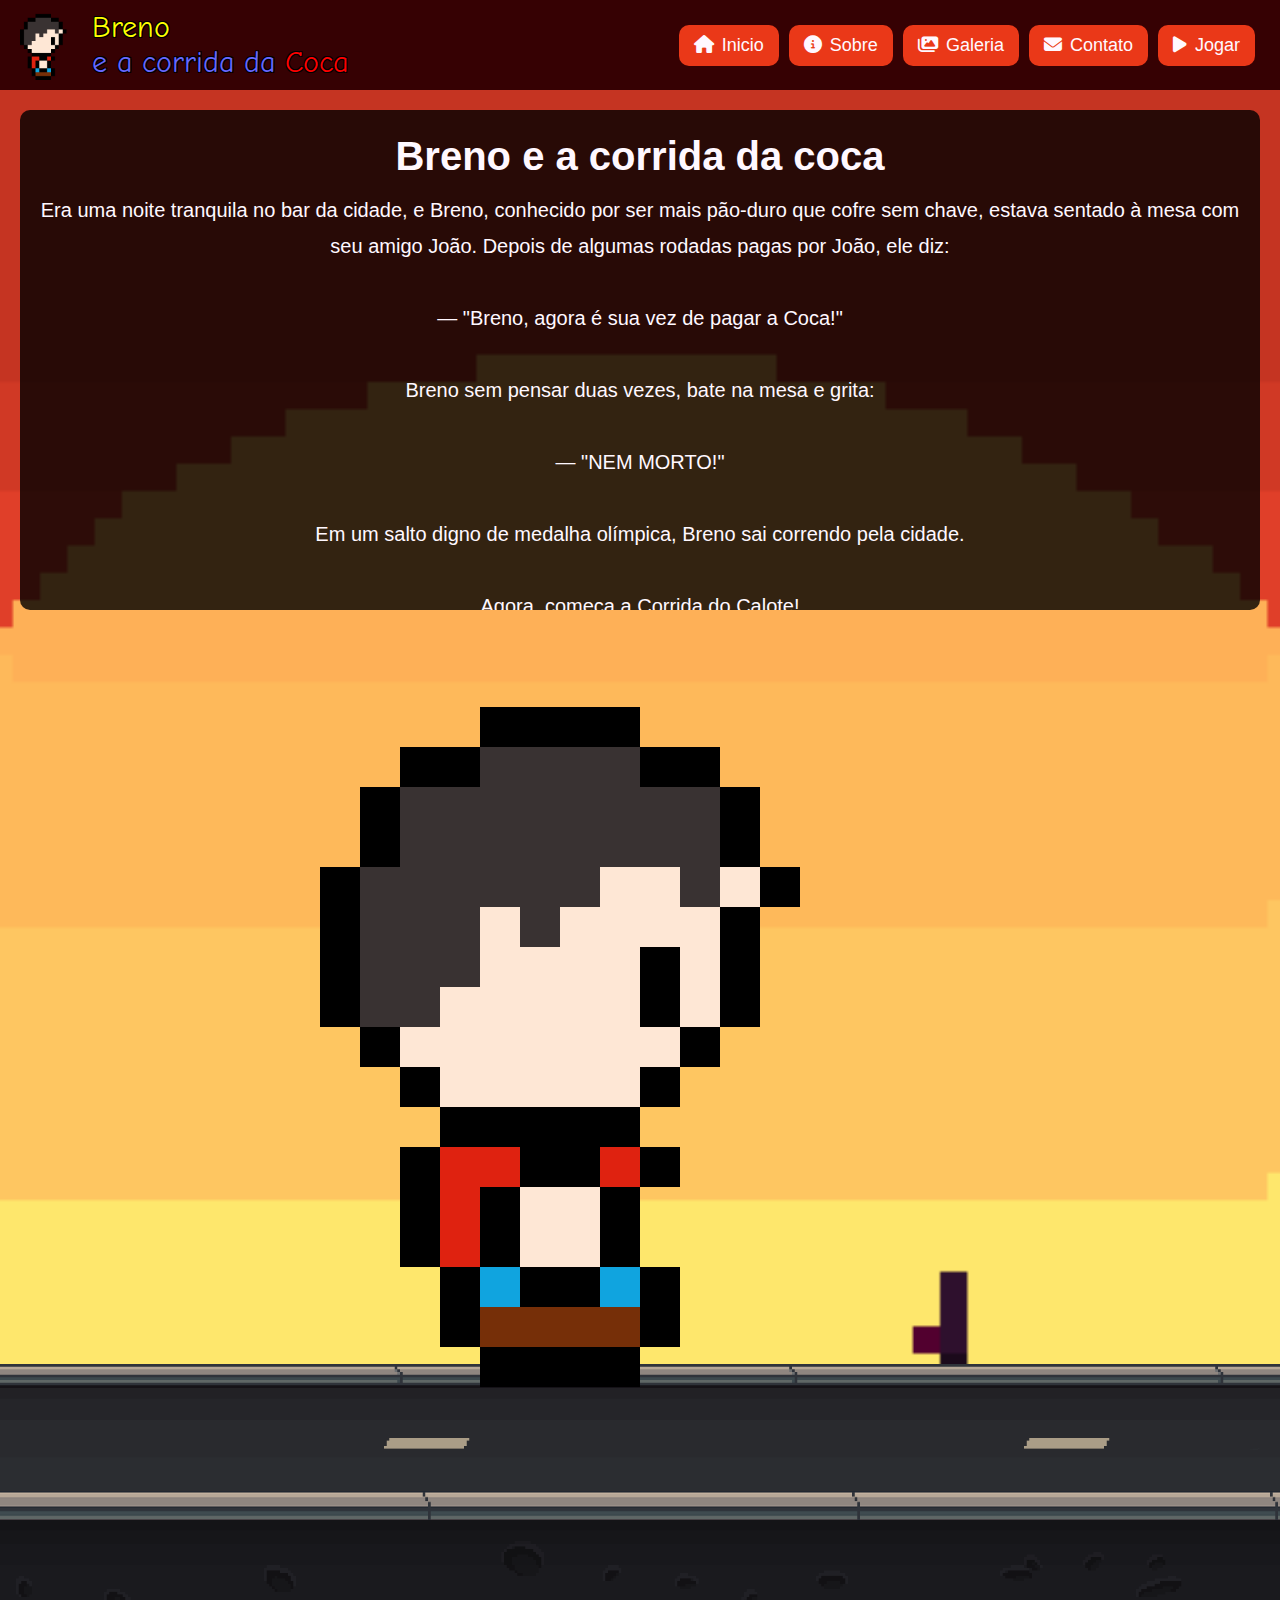
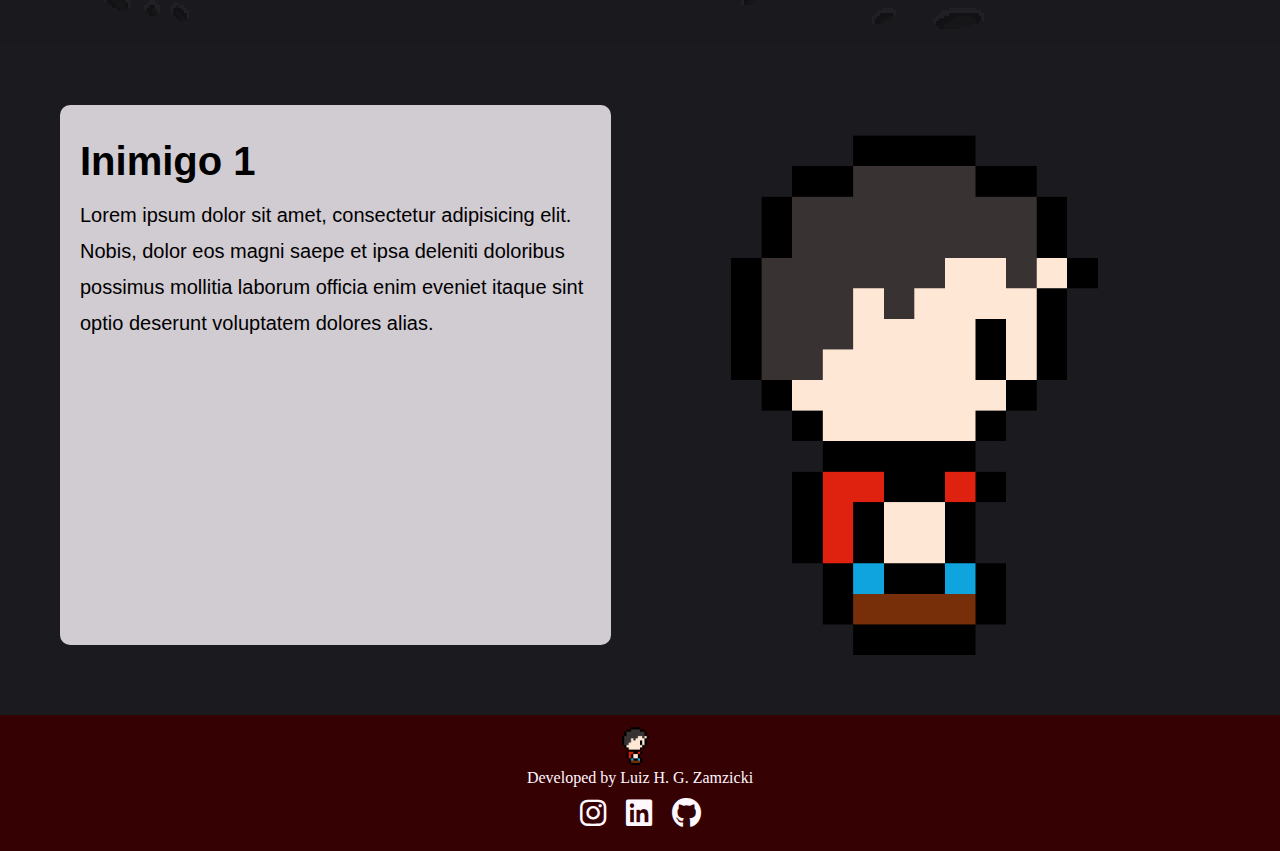
==== index.html @ 9394571b "index1" ====
<!DOCTYPE html>
<html lang="pt-br">
  <head>
    <meta charset="UTF-8" />
    <meta name="viewport" content="width=device-width, initial-scale=1.0" />
    <title>Breno's Run</title>
    <link rel="stylesheet" href="css/style.css" />
    <link rel="icon" href="img/personagem1.gif" />
    <link
      href="https://fonts.googleapis.com/css2?family=Comic+Neue:wght@700&display=swap"
      rel="stylesheet"
    />
    <link
      rel="stylesheet"
      href="https://cdnjs.cloudflare.com/ajax/libs/font-awesome/6.5.0/css/all.min.css"
    />
  </head>
  <body>
    <!-- Header -->
    <header class="header">
      <div class="container">
        <a href="index.html" alt="Inicio" class="header-logo">
          <img src="img/personagem1-aumentado.gif" alt="Logo" />
          <p>
            <span style="color: yellow">Breno<br /></span>
            <span>e a corrida da</span>
            <span style="color: red">Coca</span>
          </p>
        </a>

        <nav class="header-nav">
          <ul>
            <li>
              <a class="btn" href="index.html" title="Inicio">
                <i class="fa-solid fa-house"></i>Inicio
              </a>
            </li>
            <li>
              <a class="btn" href="paginas/sobre.html" title="Sobre">
                <i class="fa-solid fa-info-circle"></i>Sobre
              </a>
            </li>
            <li>
              <a class="btn" href="paginas/galeria.html" title="Galeria">
                <i class="fa-solid fa-images"></i>Galeria
              </a>
            </li>
            <li>
              <a class="btn" href="paginas/contato.html" title="Contato">
                <i class="fa-solid fa-envelope"></i>Contato
              </a>
            </li>
            <li>
              <a class="btn" href="paginas/jogo.html" title="Jogar">
                <i class="fa-solid fa-solid fa-play"></i>Jogar
              </a>
            </li>
          </ul>
        </nav>
        <a href="javascript:mostrarmenu()" title="Menu" class="header-menu">
          <i class="fa-solid fa-bars"></i>
        </a>
      </div>
    </header>

    <!-- Main -->

    <main class="main">
      <div class="historia-jogo">
        <div class="historia">
          <h1>Breno e a corrida da coca</h1>
          <p>
            Era uma noite tranquila no bar da cidade, e Breno, conhecido por ser
            mais pão-duro que cofre sem chave, estava sentado à mesa com seu
            amigo João. Depois de algumas rodadas pagas por João, ele diz:<br /><br />

            — "Breno, agora é sua vez de pagar a Coca!"<br /><br />

            Breno sem pensar duas vezes, bate na mesa e grita:<br /><br />

            — "NEM MORTO!"<br /><br />

            Em um salto digno de medalha olímpica, Breno sai correndo pela
            cidade.<br /><br />

            Agora, começa a Corrida do Calote!<br /><br />

            João parte na cola de Breno, e o desespero bate: ele precisa correr
            o máximo possível para escapar do terrível acerto de contas. No
            caminho, ele tem que desviar de velhos conhecidos como João Gabriel,
            Emanuel e Mauro, que tentam cercá-lo para cobrar as dívidas
            passadas.<br /><br />

            Mas nem tudo é sobre fugir… Às vezes, Breno vê algo que pode
            distraí-lo: uma barraca de pastel de dar água na boca. Se ele perder
            o foco, será tarde demais… João finalmente o alcança e a dívida será
            cobrada!<br /><br />

            Será que Breno conseguirá escapar ou finalmente terá que tirar o
            escorpião do bolso?
          </p>
        </div>

        <div class="personagem">
          <img src="img/personagem1-aumentado.gif" alt="personagem correndo" />
        </div>
      </div>

      <img class="chao" src="img/chao.png" alt="chao" />
      <div class="inimigos-campo">
        <div class="inimigo-historia">
          <h1>Inimigo 1</h1>
          <p>
            Lorem ipsum dolor sit amet, consectetur adipisicing elit. Nobis,
            dolor eos magni saepe et ipsa deleniti doloribus possimus mollitia
            laborum officia enim eveniet itaque sint optio deserunt voluptatem
            dolores alias.
          </p>
        </div>

        <img
          src="img/personagem1-aumentado.gif"
          alt="inimigo1"
          class="inimigo-img"
        />
      </div>
    </main>

    <!-- Footer -->

    <footer>
      <img src="img/personagem1-aumentado.gif" alt="Logo" />
      <p>Developed by Luiz H. G. Zamzicki</p>
      <ul>
        <li>
          <a
            href="https://www.instagram.com/luiz_zamzicki"
            class="btn-footer"
            title="Instagram"
            ><i class="fa-brands fa-instagram"></i
          ></a>
        </li>
        <li>
          <a
            href="https://www.linkedin.com/in/luizzamzicki"
            class="btn-footer"
            title="Linkedin"
            ><i class="fa-brands fa-linkedin"></i
          ></a>
        </li>
        <li>
          <a
            href="https://github.com/LuizZamzicki"
            class="btn-footer"
            title="GitHub"
            ><i class="fa-brands fa-github"></i
          ></a>
        </li>
      </ul>
    </footer>
    <script src="js/jquery-1.11.3.min.js"></script>
    <script src="js/aos.js"></script>
    <script>
      function mostrarmenu() {
        $(".header-nav").toggle();
      }
    </script>
  </body>
</html>
---- css/style.css ----
* {
  padding: 0;
  margin: 0;
}

html,
body {
  overflow-x: hidden;
}

.header {
  background-color: #360103;

  .container {
    display: flex;
    justify-content: space-between;
    align-items: center;
    flex-wrap: wrap;
    width: 100%;
    padding: 10px 20px;
  }

  .header-logo {
    display: flex;
    align-items: center;
    text-decoration: none;

    img {
      height: 70px;
      margin-right: 10px;
    }

    p {
      font-size: 30px;
      font-family: "Comic Neue", sans-serif;
      color: rgb(103, 103, 255);
      text-shadow: 1px 1px 0 black, -1px 1px 0 black, -1px -1px 0 black,
        1px -1px 0 black;
      margin: 0;
    }
  }

  .header-menu {
    display: none;
    background-color: #ea3818;
    padding: 10px;
    border-radius: 10px;
    color: #fff8ff;
    cursor: pointer;
  }

  .header-nav {
    display: flex;
    margin-right: 40px;
    ul {
      display: flex;
      list-style: none;
      margin: 0;
      padding: 0;

      li {
        margin: 0 5px;

        .btn {
          font-family: Arial, Helvetica, sans-serif;
          background-color: #ea3818;
          padding: 10px 15px;
          border-radius: 10px;
          font-size: 18px;
          text-decoration: none;
          color: #fff8ff;
          display: flex;
          align-items: center;

          i {
            margin-right: 8px;
          }
        }
      }
    }
  }
}

.btn {
  transition: all 0.2s ease;
}

.btn:hover {
  transform: translateY(-3px);
  box-shadow: 0 0 8px #ff4d00;
}

.btn:active {
  transform: scale(0.95);
}

body {
  margin: 0;
  padding: 0;
  box-sizing: border-box;
  background-image: url("../img/cidade_fundo.png");
  background-size: cover;
  background-position: center;
  background-repeat: no-repeat;
}

.historia-jogo {
  display: flex;
  align-items: flex-end;
  justify-content: space-between;
  padding: 20px;
  gap: 20px;
}

.historia {
  width: 60%;
  max-height: 500px;
  overflow-y: auto;
  font-family: Arial, Helvetica, sans-serif;
  background-color: rgba(0, 0, 0, 0.8);
  color: #fff8ff;
  padding: 20px;
  border-radius: 10px;
  position: relative;
  font-size: 20px;
  overflow-y: scroll;
  scrollbar-width: none;
  line-height: 1.8;
}

.personagem {
  position: absolute;
  top: 100px;
  right: 0px;
  flex: 1;
  display: flex;

  align-items: flex-end;
}

.personagem img {
  max-height: 70%;
  height: 600px;
  image-rendering: pixelated;
  object-fit: contain;
}

.chao {
  width: 100%;
  height: auto;
  display: block;
  margin-top: -10px;
  box-sizing: border-box;
}

/* Para telas menores que 1450px */
@media (max-width: 1450px) {
  .historia-jogo {
    position: relative;
    flex-direction: column;
  }

  .historia {
    order: 1;
    width: 100%;
    text-align: center;
    padding: 10px 20px;
    margin-bottom: 60%;
    box-sizing: border-box;
  }

  .personagem {
    position: absolute;
    bottom: -1%; /* Ajuste esse valor pra subir ou descer */
    left: 50%;
    transform: translateX(-50%);
    display: flex;
    justify-content: center;
  }

  .personagem img {
    width: auto;
    max-width: 100%;
    height: auto;
  }
}

.main {
  .inimigos-campo {
    background-color: #1b1a1f;
    display: flex;

    .inimigo-historia {
      margin: 60px;
      padding: 20px;
      background-color: rgba(255, 248, 255, 0.8);
      width: 50%;
      max-height: 500px;
      font-family: Arial, Helvetica, sans-serif;
      position: relative;
      border-radius: 10px;
      font-size: 20px;
      overflow-y: scroll;
      scrollbar-width: none;
      line-height: 1.8;
    }

    .inimigo-img {
      width: 550px;
      height: 550px;
      margin: 60px;
    }
  }
}

@media (max-width: 960px) {
  .header {
    .header-menu {
      display: block;
      position: absolute;
      top: 20px;
      right: 20px;
      z-index: 10;
    }

    .header-logo {
      width: 100%;
      justify-content: center;
      margin-bottom: 10px;

      p {
        text-align: left;
        font-size: 26px;
      }
    }

    .header-nav {
      width: 100%;
      display: none;
      flex-direction: column;
      align-items: center;

      ul {
        flex-direction: column;

        li {
          margin: 10px 0;
        }
      }
    }

    .header-nav.ativo {
      display: flex;
    }
  }
}

@media (max-width: 450px) {
  .header {
    .container {
      .header-logo {
        width: 100%;
        align-items: start;
        justify-content: start;

        img {
          height: 60px;
          margin: 0;
        }
      }
    }
  }
}

footer {
  display: block;
  background-color: #360103;
  color: #fff8ff;
  text-align: center;
  padding: 10px;

  img {
    height: 40px;
  }

  ul {
    list-style: none;
    display: flex;
    justify-content: center;
    align-items: center;
    padding: 0;
    margin: 10px 0;

    li {
      font-family: Arial, Helvetica, sans-serif;
      margin: 0 10px;
      font-size: 30px;

      .btn-footer {
        color: #fff8ff;
        animation: none;
        transition: transform 0.2s ease;
        & :hover {
          transform: translateY(-6px);
        }
      }
    }
  }
}
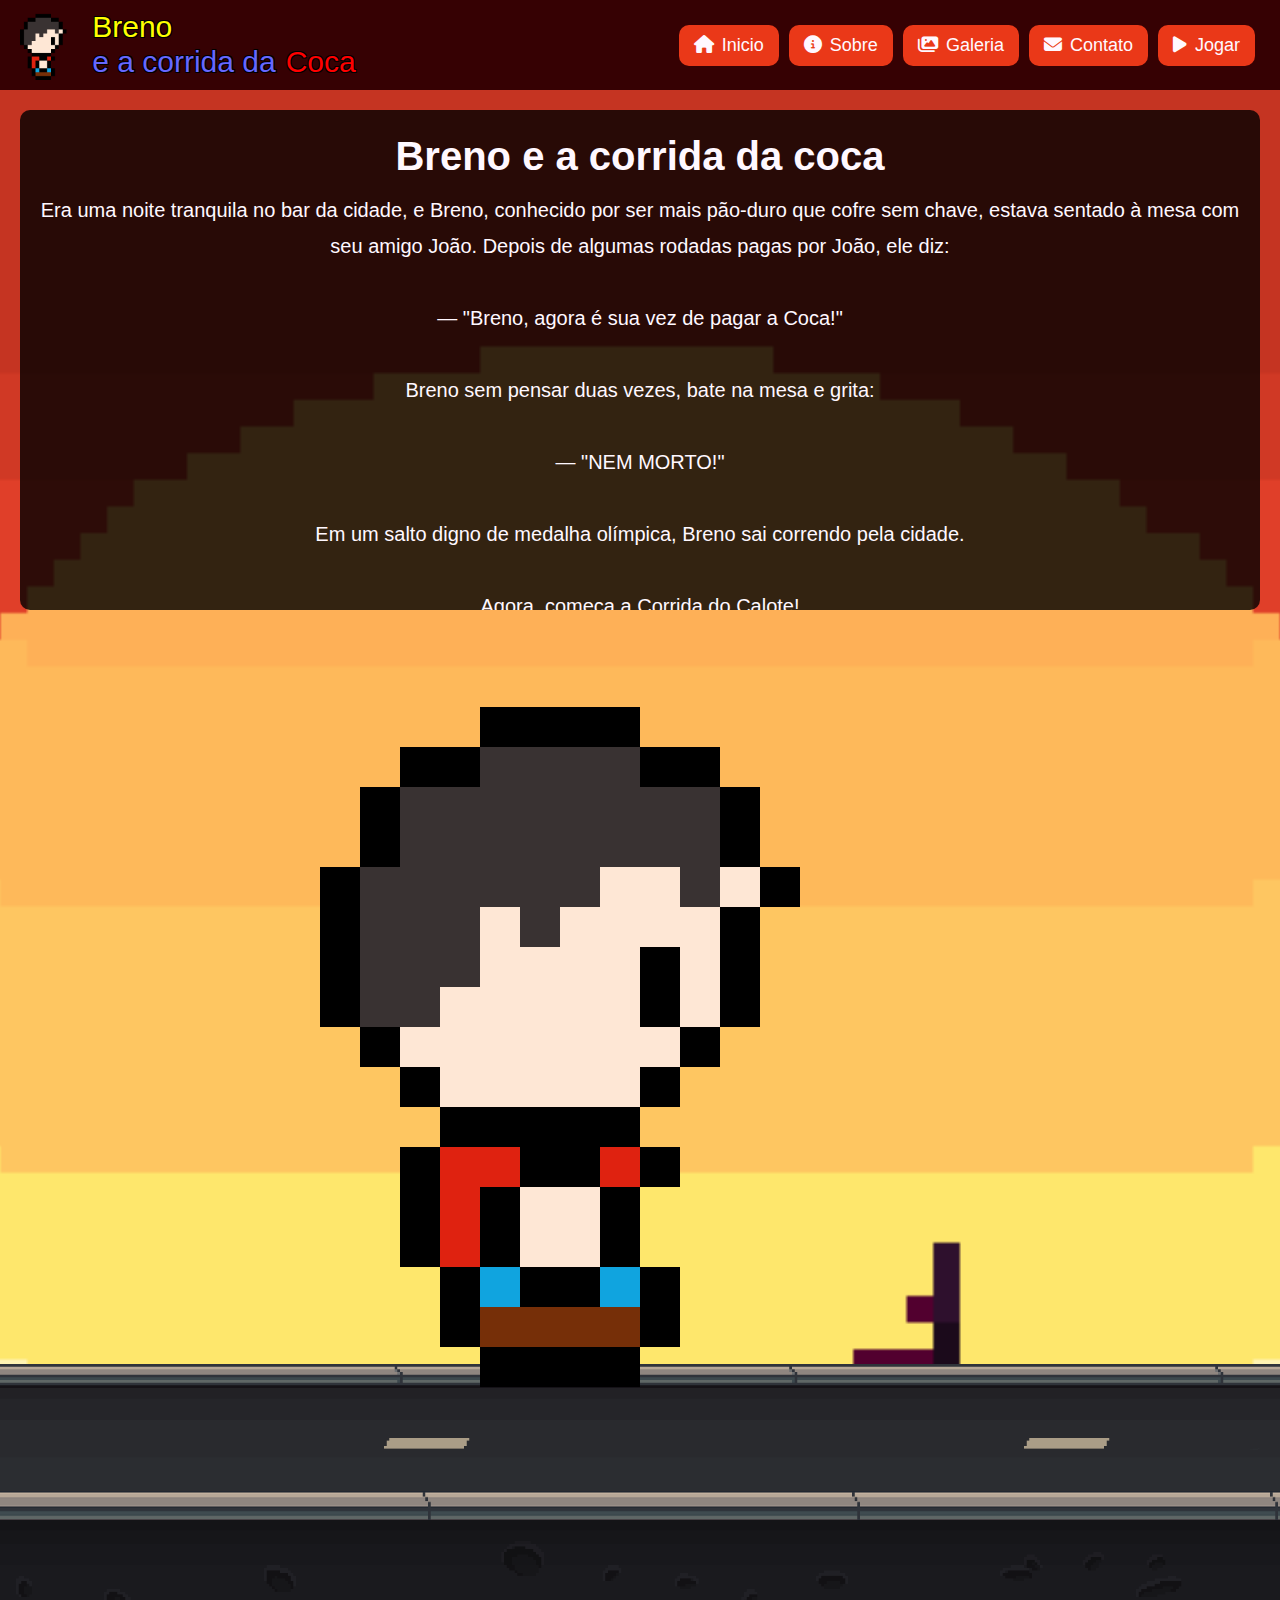
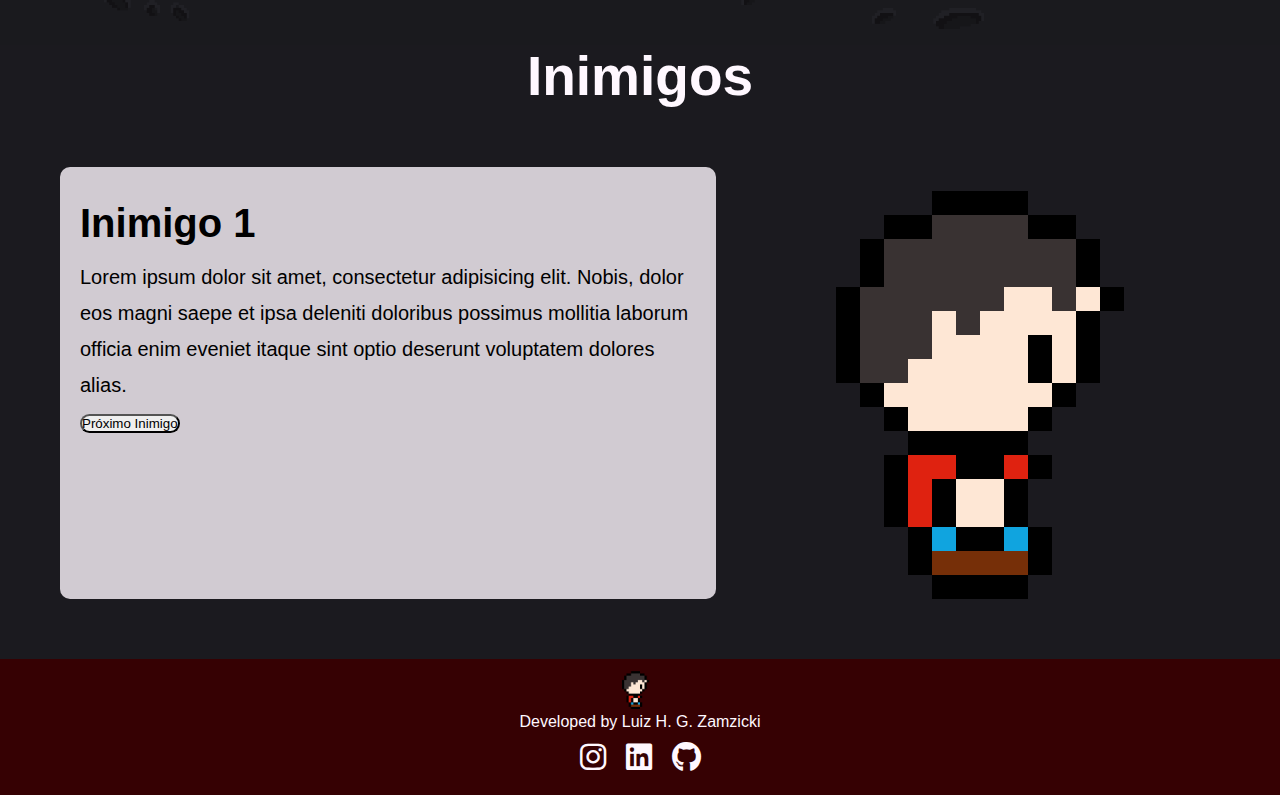
==== commit 6bb9d447: "inimigos" ====
--- a/index.html
+++ b/index.html
@@ -107,22 +107,22 @@
       </div>
 
       <img class="chao" src="img/chao.png" alt="chao" />
-      <div class="inimigos-campo">
-        <div class="inimigo-historia">
-          <h1>Inimigo 1</h1>
-          <p>
-            Lorem ipsum dolor sit amet, consectetur adipisicing elit. Nobis,
-            dolor eos magni saepe et ipsa deleniti doloribus possimus mollitia
-            laborum officia enim eveniet itaque sint optio deserunt voluptatem
-            dolores alias.
-          </p>
+      <div class="inimigos">
+        <h1 class="titulo-inimigos">Inimigos</h1>
+        <div class="inimigos-campo">
+          <div class="inimigo-historia">
+            <h1 id="nome">Inimigo 1</h1>
+            <p id="descricao">
+              Lorem ipsum dolor sit amet, consectetur adipisicing elit. Nobis,
+              dolor eos magni saepe et ipsa deleniti doloribus possimus mollitia
+              laborum officia enim eveniet itaque sint optio deserunt voluptatem
+              dolores alias.
+            </p>
+            <button onclick="proximoInimigo()">Próximo Inimigo</button>
+          </div>
+
+          <img src="img/personagem1-aumentado.gif" alt="inimigo1" id="sprite" />
         </div>
-
-        <img
-          src="img/personagem1-aumentado.gif"
-          alt="inimigo1"
-          class="inimigo-img"
-        />
       </div>
     </main>
 
@@ -165,5 +165,36 @@
         $(".header-nav").toggle();
       }
     </script>
+    <script>
+      const inimigos = [
+        {
+          nome: "João",
+          descricao:
+            "João é um amigo de Breno de longa data, todas as vezes que eles saem juntos, " +
+            "é João quem banca o rolê. Até que um dia João se cansa disso e decide cobrar Breno",
+          sprite: "img/personagem1.gif",
+        },
+        {
+          nome: "Inimigo 2",
+          descricao: "Este é o segundo inimigo. Ele é forte e resistente.",
+          sprite: "img/personagem1.gif",
+        },
+        {
+          nome: "Inimigo 3",
+          descricao: "Este é o terceiro inimigo. Ele ataca de longe.",
+          sprite: "img/personagem1.gif",
+        },
+      ];
+
+      let indice = 0;
+
+      function proximoInimigo() {
+        indice = (indice + 1) % inimigos.length;
+        document.getElementById("nome").textContent = inimigos[indice].nome;
+        document.getElementById("descricao").textContent =
+          inimigos[indice].descricao;
+        document.getElementById("sprite").src = inimigos[indice].sprite;
+      }
+    </script>
   </body>
 </html>
--- a/css/style.css
+++ b/css/style.css
@@ -1,6 +1,7 @@
 * {
   padding: 0;
   margin: 0;
+  font-family: Arial, Helvetica, sans-serif;
 }
 
 html,
@@ -10,6 +11,8 @@
 
 .header {
   background-color: #360103;
+
+  width: 100%;
 
   .container {
     display: flex;
@@ -186,15 +189,24 @@
 }
 
 .main {
+  .titulo-inimigos {
+    margin-top: -1px;
+    background-color: #1b1a1f;
+    color: #fff8ff;
+    font-size: 55px;
+    text-align: center;
+  }
+
   .inimigos-campo {
+    margin-top: -1px;
     background-color: #1b1a1f;
     display: flex;
 
     .inimigo-historia {
+      width: 70%;
       margin: 60px;
       padding: 20px;
       background-color: rgba(255, 248, 255, 0.8);
-      width: 50%;
       max-height: 500px;
       font-family: Arial, Helvetica, sans-serif;
       position: relative;
@@ -205,10 +217,14 @@
       line-height: 1.8;
     }
 
-    .inimigo-img {
-      width: 550px;
-      height: 550px;
+    #sprite {
+      width: 30%;
+      max-height: 500px;
       margin: 60px;
+    }
+
+    button {
+      border-radius: 10px;
     }
   }
 }
@@ -253,6 +269,15 @@
       display: flex;
     }
   }
+  .main {
+    .inimigos {
+      background-color: #1b1a1f;
+
+      .inimigos-campo {
+        display: block;
+      }
+    }
+  }
 }
 
 @media (max-width: 450px) {
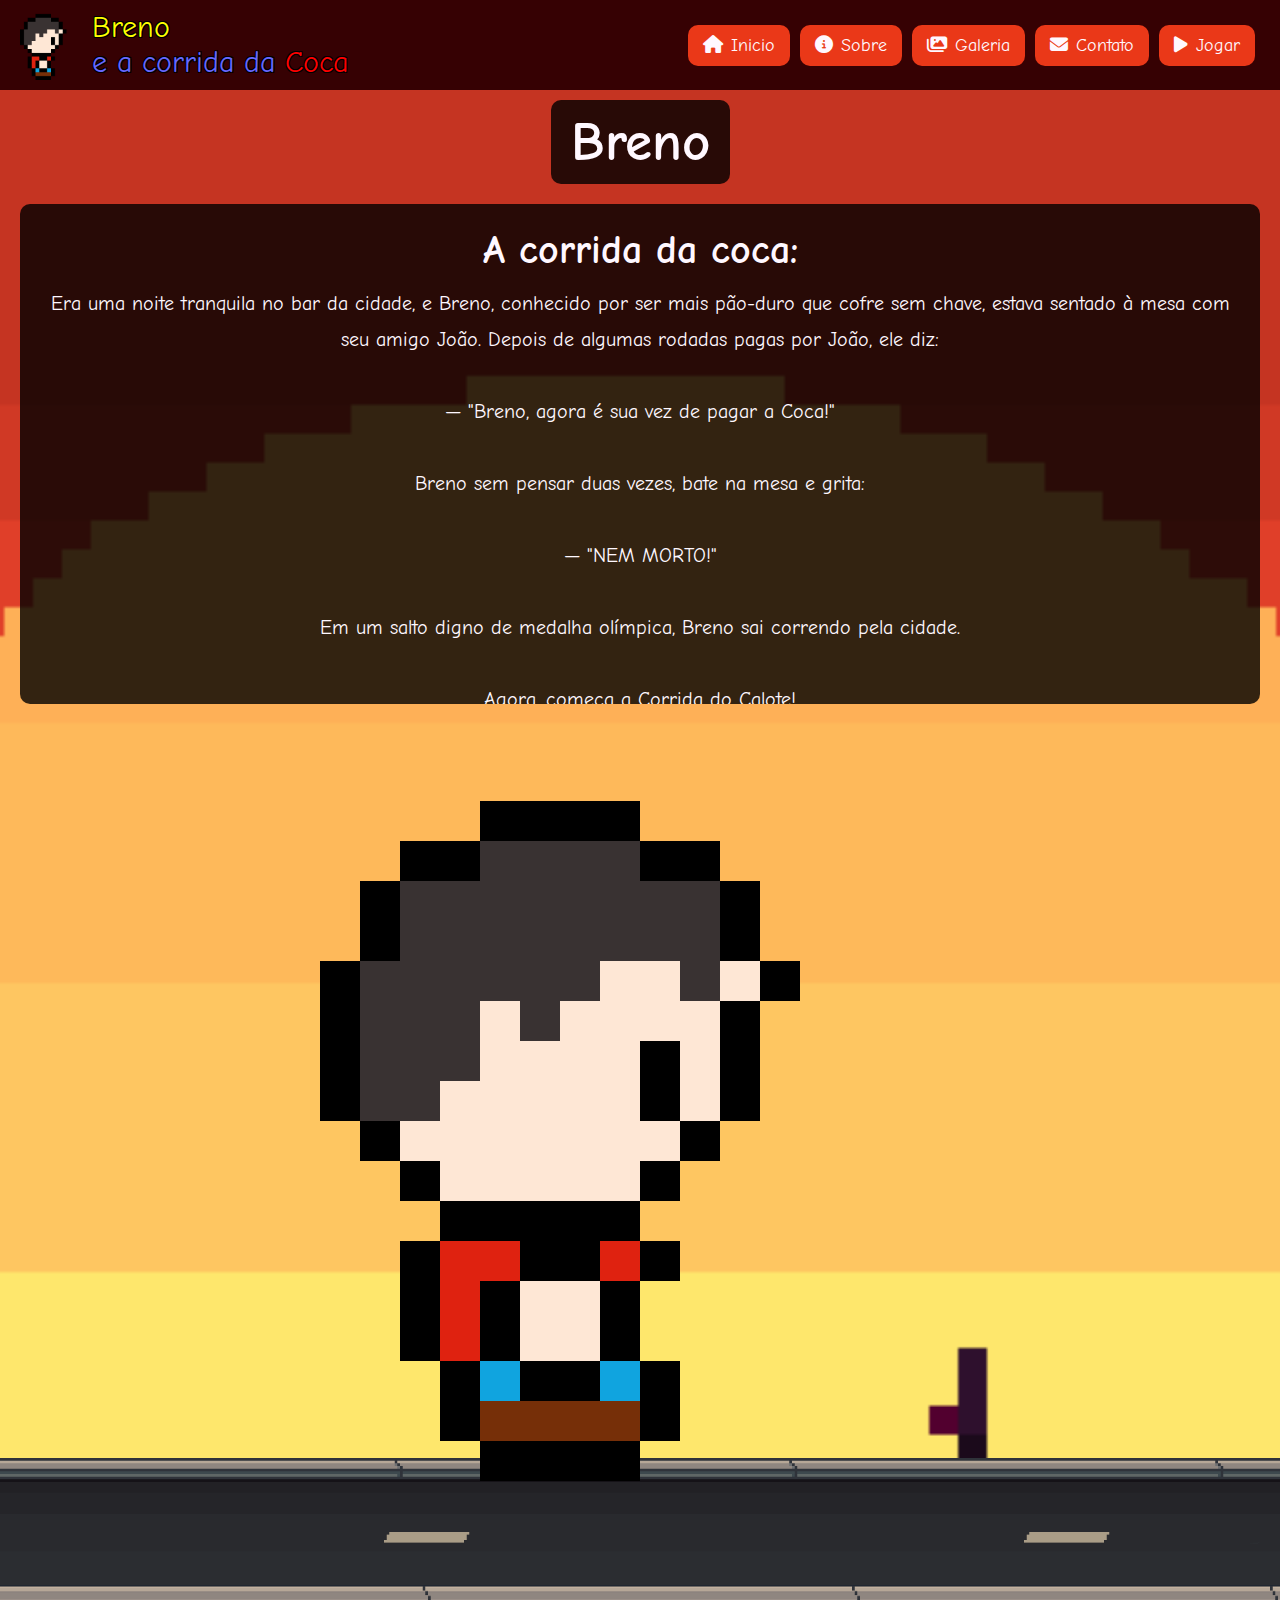
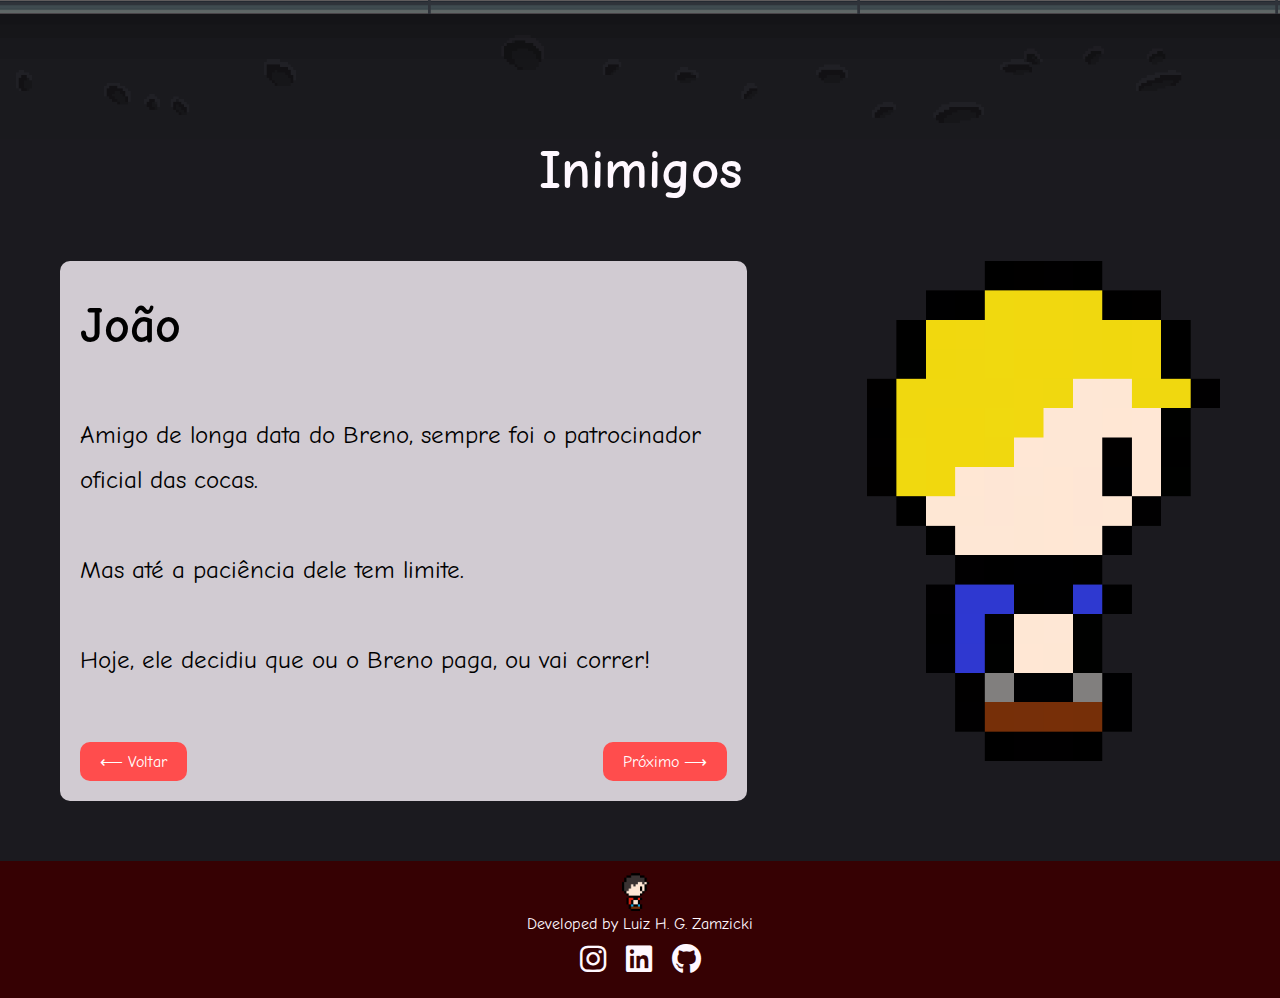
==== commit de16bf5c: "vs final (corrigido pro git)" ====
--- a/index.html
+++ b/index.html
@@ -52,7 +52,7 @@
             </li>
             <li>
               <a class="btn" href="paginas/jogo.html" title="Jogar">
-                <i class="fa-solid fa-solid fa-play"></i>Jogar
+                <i class="fa-solid fa-play"></i>Jogar
               </a>
             </li>
           </ul>
@@ -66,9 +66,12 @@
     <!-- Main -->
 
     <main class="main">
+      <div class="titulo">
+        <h1>Breno</h1>
+      </div>
       <div class="historia-jogo">
         <div class="historia">
-          <h1>Breno e a corrida da coca</h1>
+          <h1>A corrida da coca:</h1>
           <p>
             Era uma noite tranquila no bar da cidade, e Breno, conhecido por ser
             mais pão-duro que cofre sem chave, estava sentado à mesa com seu
@@ -108,20 +111,27 @@
 
       <img class="chao" src="img/chao.png" alt="chao" />
       <div class="inimigos">
-        <h1 class="titulo-inimigos">Inimigos</h1>
+        <h1 class="titulo-inimigo">Inimigos</h1>
         <div class="inimigos-campo">
           <div class="inimigo-historia">
-            <h1 id="nome">Inimigo 1</h1>
-            <p id="descricao">
-              Lorem ipsum dolor sit amet, consectetur adipisicing elit. Nobis,
-              dolor eos magni saepe et ipsa deleniti doloribus possimus mollitia
-              laborum officia enim eveniet itaque sint optio deserunt voluptatem
-              dolores alias.
-            </p>
-            <button onclick="proximoInimigo()">Próximo Inimigo</button>
+            <h1 class="nome">João</h1>
+            <div id="descricao-container">
+              <p id="descricao">
+                Amigo de longa data do Breno, sempre foi o patrocinador oficial
+                das cocas.<br /><br />
+                Mas até a paciência dele tem limite.<br /><br />
+                Hoje, ele decidiu que ou o Breno paga, ou vai correr!
+              </p>
+            </div>
+            <div class="botoes-navegacao">
+              <button onclick="voltarInimigo()">⟵ Voltar</button>
+              <button onclick="proximoInimigo()">Próximo ⟶</button>
+            </div>
           </div>
 
-          <img src="img/personagem1-aumentado.gif" alt="inimigo1" id="sprite" />
+          <h1 class="nome" style="color: white">João</h1>
+
+          <img src="img/joao-aumentado.gif" alt="inimigo" id="sprite" />
         </div>
       </div>
     </main>
@@ -135,6 +145,7 @@
         <li>
           <a
             href="https://www.instagram.com/luiz_zamzicki"
+            target="_blank"
             class="btn-footer"
             title="Instagram"
             ><i class="fa-brands fa-instagram"></i
@@ -143,6 +154,7 @@
         <li>
           <a
             href="https://www.linkedin.com/in/luizzamzicki"
+            target="_blank"
             class="btn-footer"
             title="Linkedin"
             ><i class="fa-brands fa-linkedin"></i
@@ -151,6 +163,7 @@
         <li>
           <a
             href="https://github.com/LuizZamzicki"
+            target="_blank"
             class="btn-footer"
             title="GitHub"
             ><i class="fa-brands fa-github"></i
@@ -160,41 +173,7 @@
     </footer>
     <script src="js/jquery-1.11.3.min.js"></script>
     <script src="js/aos.js"></script>
-    <script>
-      function mostrarmenu() {
-        $(".header-nav").toggle();
-      }
-    </script>
-    <script>
-      const inimigos = [
-        {
-          nome: "João",
-          descricao:
-            "João é um amigo de Breno de longa data, todas as vezes que eles saem juntos, " +
-            "é João quem banca o rolê. Até que um dia João se cansa disso e decide cobrar Breno",
-          sprite: "img/personagem1.gif",
-        },
-        {
-          nome: "Inimigo 2",
-          descricao: "Este é o segundo inimigo. Ele é forte e resistente.",
-          sprite: "img/personagem1.gif",
-        },
-        {
-          nome: "Inimigo 3",
-          descricao: "Este é o terceiro inimigo. Ele ataca de longe.",
-          sprite: "img/personagem1.gif",
-        },
-      ];
-
-      let indice = 0;
-
-      function proximoInimigo() {
-        indice = (indice + 1) % inimigos.length;
-        document.getElementById("nome").textContent = inimigos[indice].nome;
-        document.getElementById("descricao").textContent =
-          inimigos[indice].descricao;
-        document.getElementById("sprite").src = inimigos[indice].sprite;
-      }
-    </script>
+    <script src="js/menu.js"></script>
+    <script src="js/inimigos.js"></script>
   </body>
 </html>
--- a/css/style.css
+++ b/css/style.css
@@ -1,7 +1,7 @@
 * {
   padding: 0;
   margin: 0;
-  font-family: Arial, Helvetica, sans-serif;
+  font-family: "Comic Neue", cursive;
 }
 
 html,
@@ -11,9 +11,10 @@
 
 .header {
   background-color: #360103;
-
+  position: fixed;
   width: 100%;
 
+  z-index: 2;
   .container {
     display: flex;
     justify-content: space-between;
@@ -34,6 +35,7 @@
     }
 
     p {
+      text-align: left;
       font-size: 30px;
       font-family: "Comic Neue", sans-serif;
       color: rgb(103, 103, 255);
@@ -65,7 +67,7 @@
         margin: 0 5px;
 
         .btn {
-          font-family: Arial, Helvetica, sans-serif;
+          font-family: "Comic Neue", cursive;
           background-color: #ea3818;
           padding: 10px 15px;
           border-radius: 10px;
@@ -98,7 +100,7 @@
 }
 
 body {
-  margin: 0;
+  margin-top: 0;
   padding: 0;
   box-sizing: border-box;
   background-image: url("../img/cidade_fundo.png");
@@ -107,6 +109,10 @@
   background-repeat: no-repeat;
 }
 
+body.menu-aberto .main {
+  padding-top: 430px;
+}
+
 .historia-jogo {
   display: flex;
   align-items: flex-end;
@@ -119,7 +125,7 @@
   width: 60%;
   max-height: 500px;
   overflow-y: auto;
-  font-family: Arial, Helvetica, sans-serif;
+  font-family: "Comic Neue", cursive;
   background-color: rgba(0, 0, 0, 0.8);
   color: #fff8ff;
   padding: 20px;
@@ -127,13 +133,12 @@
   position: relative;
   font-size: 20px;
   overflow-y: scroll;
-  scrollbar-width: none;
   line-height: 1.8;
 }
 
 .personagem {
   position: absolute;
-  top: 100px;
+  top: 250px;
   right: 0px;
   flex: 1;
   display: flex;
@@ -154,6 +159,95 @@
   display: block;
   margin-top: -10px;
   box-sizing: border-box;
+}
+
+.main {
+  padding-top: 100px;
+
+  .titulo {
+    width: 100%;
+    text-align: center;
+    h1 {
+      display: inline-block;
+      padding: 10px 20px;
+      color: #fff8ff;
+      font-size: 55px;
+      background-color: rgba(0, 0, 0, 0.8);
+      border-radius: 10px;
+      text-align: center;
+    }
+  }
+
+  .titulo-inimigo {
+    margin-top: -1px;
+    background-color: #1b1a1f;
+    color: #fff8ff;
+    font-size: 55px;
+    text-align: center;
+  }
+
+  .inimigos {
+    .nome {
+      display: none;
+    }
+  }
+
+  .inimigos-campo {
+    margin-top: -1px;
+    background-color: #1b1a1f;
+    display: flex;
+
+    .inimigo-historia {
+      .nome {
+        display: flex;
+      }
+
+      display: flex;
+      flex-direction: column;
+      justify-content: space-between;
+
+      position: relative;
+      margin: 60px;
+      padding: 20px;
+      width: 70%;
+      height: 500px;
+      background-color: rgba(255, 248, 255, 0.8);
+      border-radius: 10px;
+      font-family: "Comic Neue", cursive;
+      font-size: 25px;
+      line-height: 1.8;
+      overflow-y: scroll;
+      scrollbar-width: none;
+    }
+
+    #sprite {
+      width: 30%;
+      max-height: 500px;
+      margin: 60px;
+    }
+
+    .botoes-navegacao {
+      display: flex;
+      justify-content: space-between;
+      margin-top: 20px;
+    }
+
+    .botoes-navegacao button {
+      background-color: #ff4d4d;
+      color: white;
+      border: none;
+      padding: 10px 20px;
+      font-family: "Comic Neue", cursive;
+      font-size: 1rem;
+      border-radius: 10px;
+      cursor: pointer;
+      transition: background-color 0.3s ease;
+    }
+
+    .botoes-navegacao button:hover {
+      background-color: #cc0000;
+    }
+  }
 }
 
 /* Para telas menores que 1450px */
@@ -174,7 +268,7 @@
 
   .personagem {
     position: absolute;
-    bottom: -1%; /* Ajuste esse valor pra subir ou descer */
+    bottom: -1%;
     left: 50%;
     transform: translateX(-50%);
     display: flex;
@@ -188,48 +282,12 @@
   }
 }
 
-.main {
-  .titulo-inimigos {
-    margin-top: -1px;
-    background-color: #1b1a1f;
-    color: #fff8ff;
-    font-size: 55px;
-    text-align: center;
-  }
-
-  .inimigos-campo {
-    margin-top: -1px;
-    background-color: #1b1a1f;
-    display: flex;
-
-    .inimigo-historia {
-      width: 70%;
-      margin: 60px;
-      padding: 20px;
-      background-color: rgba(255, 248, 255, 0.8);
-      max-height: 500px;
-      font-family: Arial, Helvetica, sans-serif;
-      position: relative;
-      border-radius: 10px;
-      font-size: 20px;
-      overflow-y: scroll;
-      scrollbar-width: none;
-      line-height: 1.8;
-    }
-
-    #sprite {
-      width: 30%;
-      max-height: 500px;
-      margin: 60px;
-    }
-
-    button {
-      border-radius: 10px;
-    }
-  }
-}
-
 @media (max-width: 960px) {
+  html,
+  body {
+    height: 100%;
+  }
+
   .header {
     .header-menu {
       display: block;
@@ -240,7 +298,6 @@
     }
 
     .header-logo {
-      width: 100%;
       justify-content: center;
       margin-bottom: 10px;
 
@@ -251,8 +308,8 @@
     }
 
     .header-nav {
+      display: none;
       width: 100%;
-      display: none;
       flex-direction: column;
       align-items: center;
 
@@ -264,16 +321,45 @@
         }
       }
     }
-
-    .header-nav.ativo {
-      display: flex;
-    }
-  }
+  }
+
   .main {
     .inimigos {
+      position: relative;
       background-color: #1b1a1f;
-
+      .nome {
+        display: flex;
+      }
       .inimigos-campo {
+        display: flex;
+        flex-direction: column;
+        align-items: center;
+      }
+
+      .inimigo-historia {
+        width: 90%;
+        max-width: 600px;
+        min-height: 600px;
+        height: 600px;
+        display: flex;
+        flex-direction: column;
+        justify-content: space-between;
+        padding: 20px;
+        box-sizing: border-box;
+        overflow: hidden;
+      }
+
+      #descricao-container {
+        flex: 1;
+        overflow-y: auto;
+        margin: 10px 0;
+        min-height: 200px;
+      }
+
+      #sprite {
+        width: auto;
+        height: 200px;
+        object-fit: contain;
         display: block;
       }
     }
@@ -317,7 +403,7 @@
     margin: 10px 0;
 
     li {
-      font-family: Arial, Helvetica, sans-serif;
+      font-family: "Comic Neue", cursive;
       margin: 0 10px;
       font-size: 30px;
 
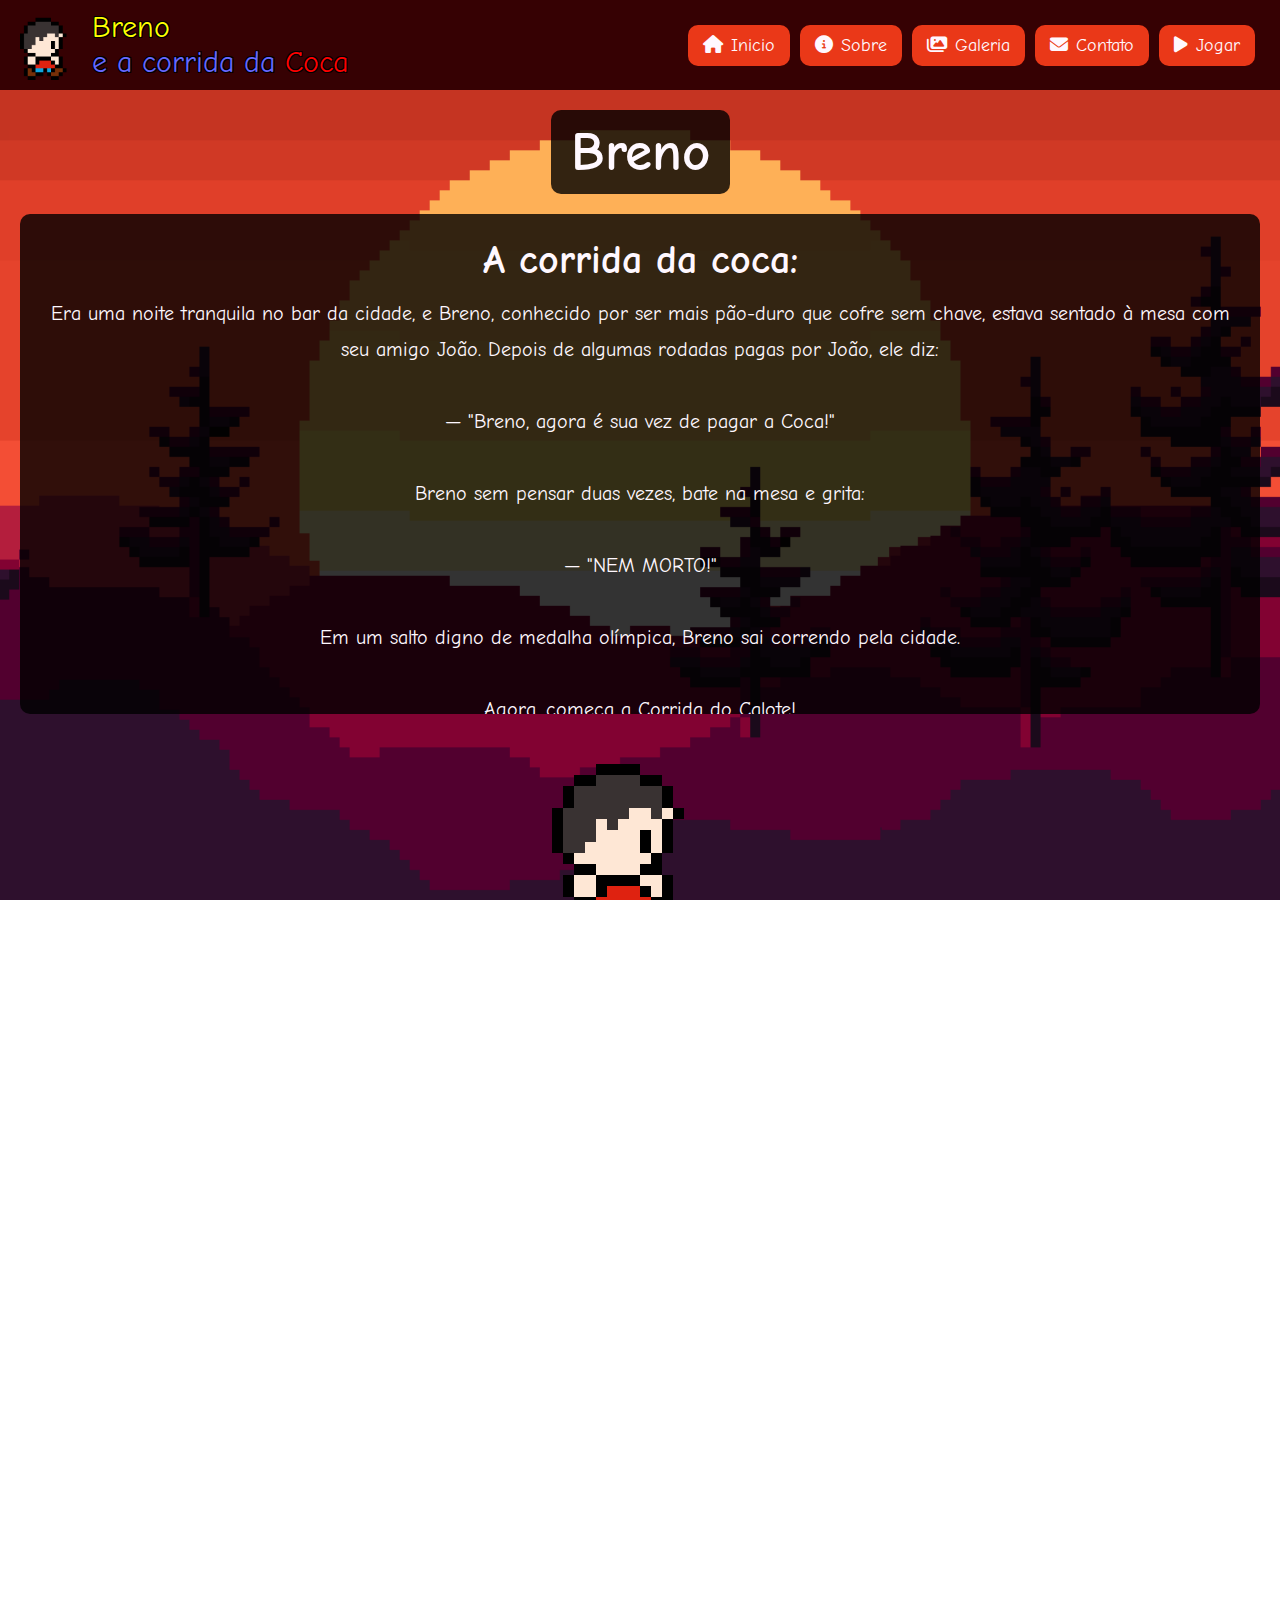
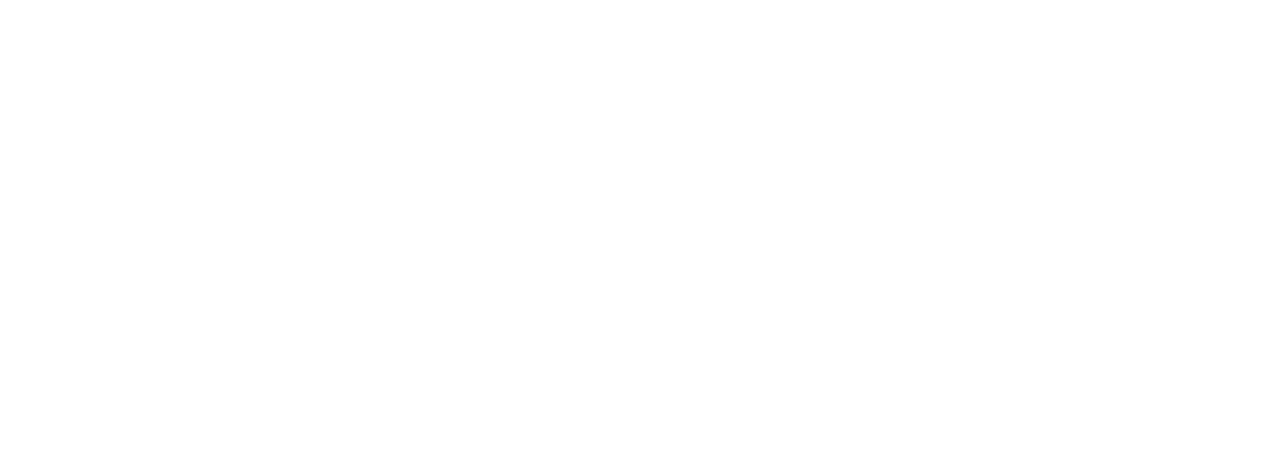
==== commit e51c0bd4: "vs maldito seja mauro (corrigido altura)" ====
--- a/index.html
+++ b/index.html
@@ -114,6 +114,10 @@
         <h1 class="titulo-inimigo">Inimigos</h1>
         <div class="inimigos-campo">
           <div class="inimigo-historia">
+            <div class="botoes-navegacao-cima">
+              <button onclick="voltarInimigo()">⟵ Voltar</button>
+              <button onclick="proximoInimigo()">Próximo ⟶</button>
+            </div>
             <h1 class="nome">João</h1>
             <div id="descricao-container">
               <p id="descricao">
@@ -123,7 +127,7 @@
                 Hoje, ele decidiu que ou o Breno paga, ou vai correr!
               </p>
             </div>
-            <div class="botoes-navegacao">
+            <div class="botoes-navegacao-baixo">
               <button onclick="voltarInimigo()">⟵ Voltar</button>
               <button onclick="proximoInimigo()">Próximo ⟶</button>
             </div>
--- a/css/style.css
+++ b/css/style.css
@@ -35,7 +35,6 @@
     }
 
     p {
-      text-align: left;
       font-size: 30px;
       font-family: "Comic Neue", sans-serif;
       color: rgb(103, 103, 255);
@@ -165,6 +164,7 @@
   padding-top: 100px;
 
   .titulo {
+    margin-top: 10px;
     width: 100%;
     text-align: center;
     h1 {
@@ -198,14 +198,9 @@
     display: flex;
 
     .inimigo-historia {
-      .nome {
-        display: flex;
-      }
-
       display: flex;
       flex-direction: column;
       justify-content: space-between;
-
       position: relative;
       margin: 60px;
       padding: 20px;
@@ -218,6 +213,10 @@
       line-height: 1.8;
       overflow-y: scroll;
       scrollbar-width: none;
+
+      .nome {
+        display: flex;
+      }
     }
 
     #sprite {
@@ -226,13 +225,17 @@
       margin: 60px;
     }
 
-    .botoes-navegacao {
+    .botoes-navegacao-cima {
+      display: none;
+    }
+
+    .botoes-navegacao-baixo {
       display: flex;
       justify-content: space-between;
       margin-top: 20px;
     }
 
-    .botoes-navegacao button {
+    .botoes-navegacao-baixo button {
       background-color: #ff4d4d;
       color: white;
       border: none;
@@ -244,7 +247,7 @@
       transition: background-color 0.3s ease;
     }
 
-    .botoes-navegacao button:hover {
+    .botoes-navegacao-baixo button:hover {
       background-color: #cc0000;
     }
   }
@@ -252,6 +255,11 @@
 
 /* Para telas menores que 1450px */
 @media (max-width: 1450px) {
+  html,
+  body {
+    height: 100%;
+  }
+
   .historia-jogo {
     position: relative;
     flex-direction: column;
@@ -262,7 +270,7 @@
     width: 100%;
     text-align: center;
     padding: 10px 20px;
-    margin-bottom: 60%;
+    margin-bottom: 200px;
     box-sizing: border-box;
   }
 
@@ -278,16 +286,11 @@
   .personagem img {
     width: auto;
     max-width: 100%;
-    height: auto;
+    height: 40%;
   }
 }
 
 @media (max-width: 960px) {
-  html,
-  body {
-    height: 100%;
-  }
-
   .header {
     .header-menu {
       display: block;
@@ -418,3 +421,43 @@
     }
   }
 }
+
+@media (max-height: 700px) {
+  #sprite {
+    width: 24% !important;
+    max-width: 250px !important;
+    max-height: 350px !important;
+    min-width: 190px !important;
+    min-height: 240px !important;
+  }
+  .inimigo-historia {
+    max-height: 350px;
+    scrollbar-width: auto;
+
+    .botoes-navegacao-baixo {
+      display: none !important;
+    }
+
+    .botoes-navegacao-cima {
+      display: flex !important;
+      justify-content: space-between;
+      margin-top: 10px;
+
+      button {
+        background-color: #ff4d4d;
+        color: white;
+        border: none;
+        padding: 10px 20px;
+        font-family: "Comic Neue", cursive;
+        font-size: 1rem;
+        border-radius: 10px;
+        cursor: pointer;
+        transition: background-color 0.3s ease;
+      }
+
+      button:hover {
+        background-color: #cc0000;
+      }
+    }
+  }
+}
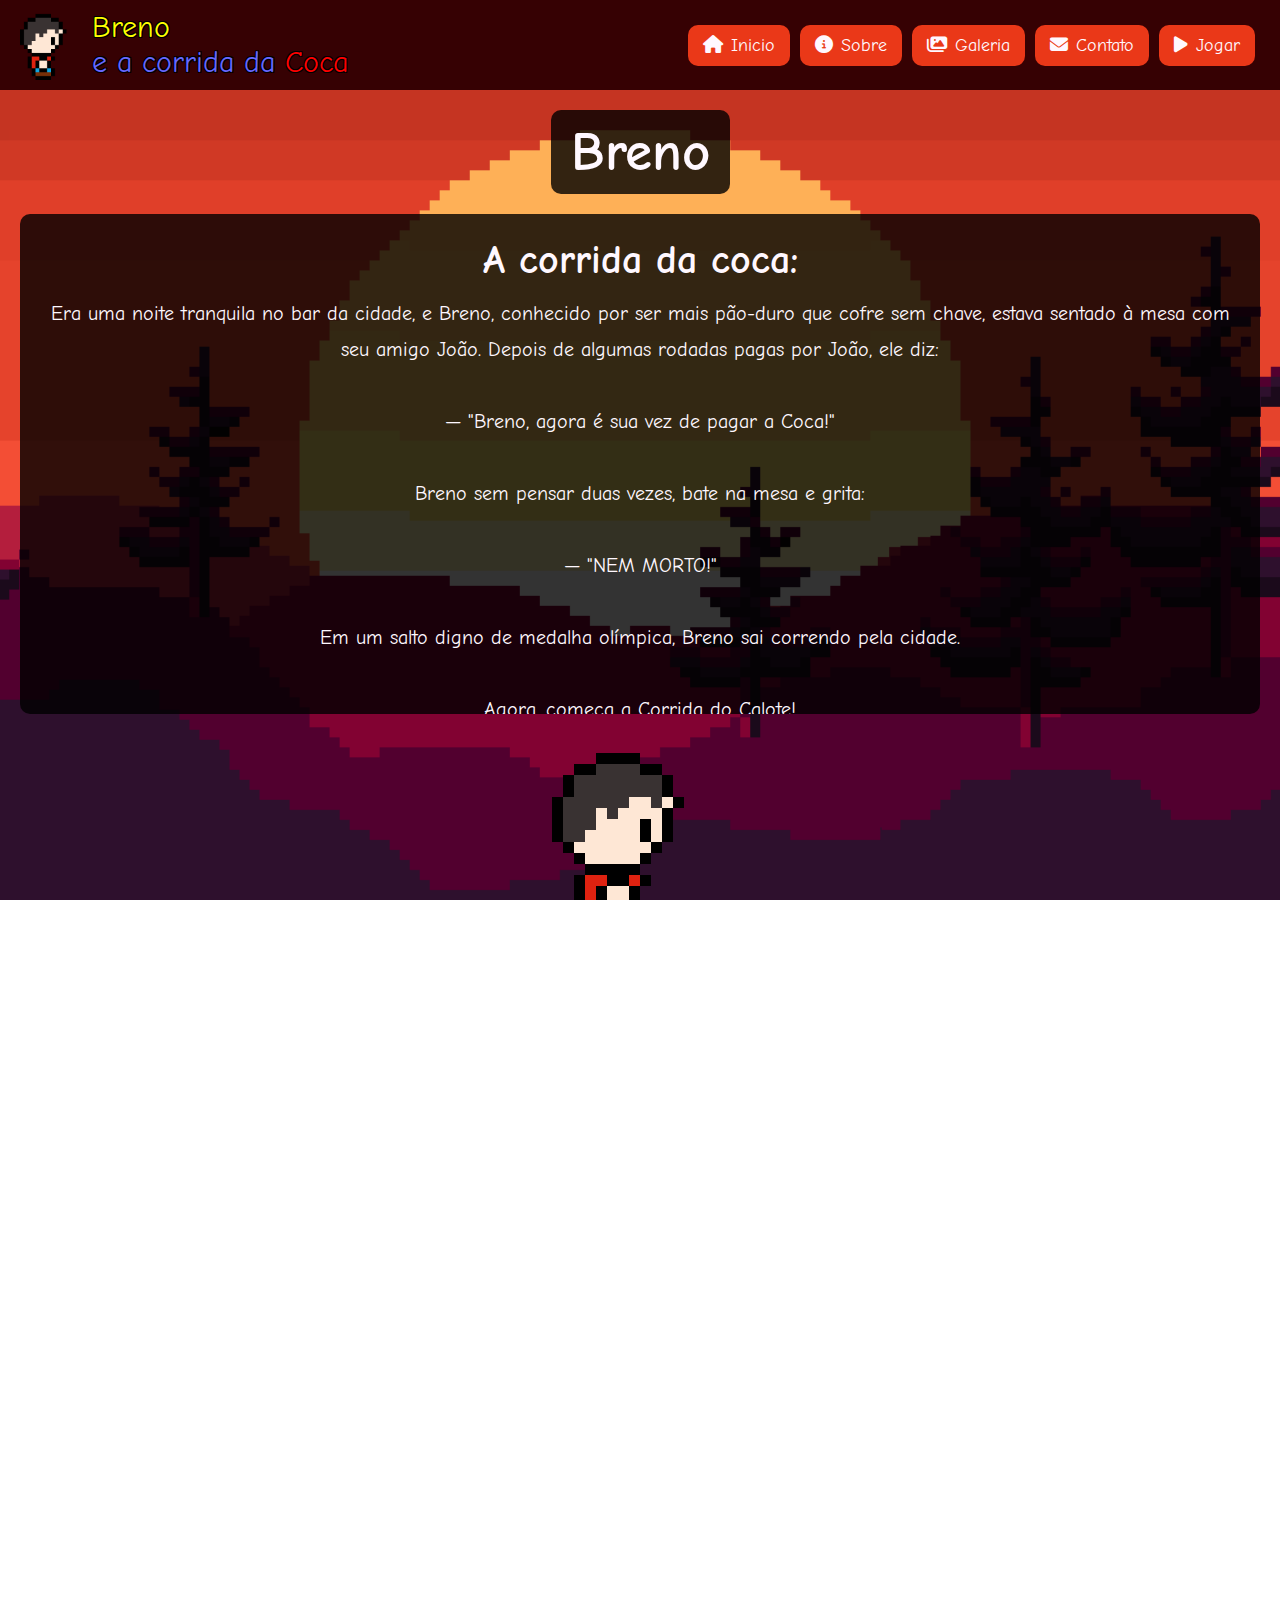
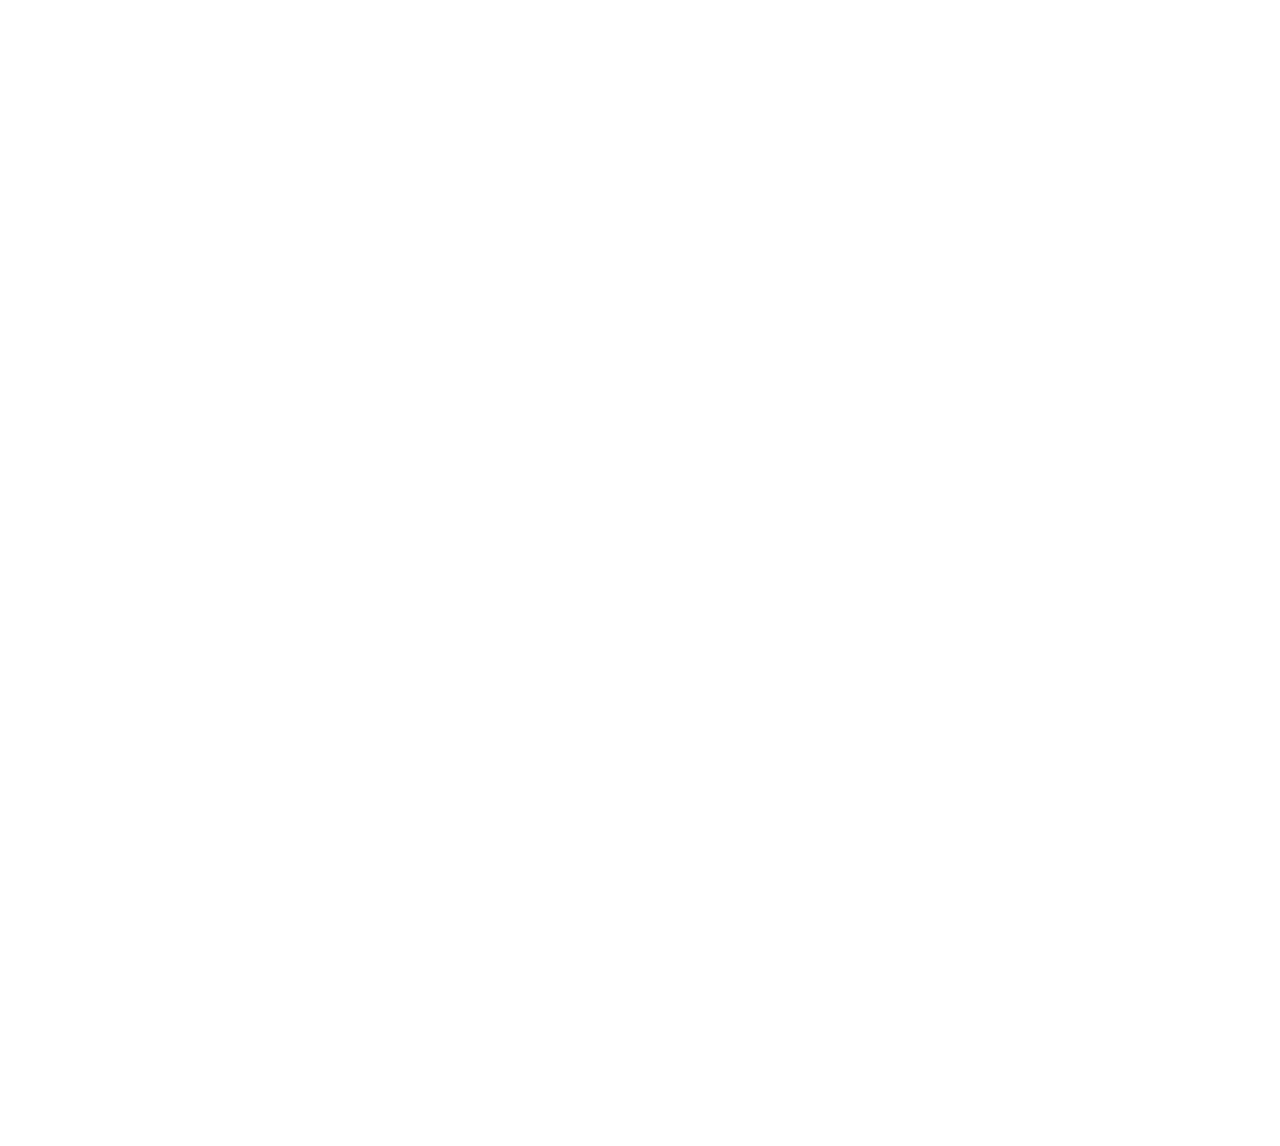
==== commit ff29c3d9: "bt jogar na tela principal" ====
--- a/index.html
+++ b/index.html
@@ -111,14 +111,16 @@
 
       <img class="chao" src="img/chao.png" alt="chao" />
       <div class="inimigos">
-        <h1 class="titulo-inimigo">Inimigos</h1>
+        <h1 class="titulo-secao">Inimigos</h1>
         <div class="inimigos-campo">
           <div class="inimigo-historia">
             <div class="botoes-navegacao-cima">
-              <button onclick="voltarInimigo()">⟵ Voltar</button>
-              <button onclick="proximoInimigo()">Próximo ⟶</button>
+              <button onclick="voltarInimigo()">Voltar</button>
+              <button onclick="proximoInimigo()">Próximo</button>
             </div>
-            <h1 class="nome">João</h1>
+            <h1 class="nome" style="font-weight: bold; font-style: italic">
+              João
+            </h1>
             <div id="descricao-container">
               <p id="descricao">
                 Amigo de longa data do Breno, sempre foi o patrocinador oficial
@@ -132,10 +134,39 @@
               <button onclick="proximoInimigo()">Próximo ⟶</button>
             </div>
           </div>
-
+          <img src="img/joao-aumentado.gif" alt="inimigo" id="sprite" />
           <h1 class="nome" style="color: white">João</h1>
-
-          <img src="img/joao-aumentado.gif" alt="inimigo" id="sprite" />
+        </div>
+      </div>
+
+      <div class="jogar">
+        <h1 class="titulo-secao">Sobre o jogo</h1>
+
+        <div class="info-jogo">
+          <div class="texto-jogo">
+            <p>
+              No estilo de clássicos como Jetpack Joyride e o jogo do dinossauro
+              do Chrome. Breno e a corrida da coca é um endless runner simples,
+              viciante, com um toque de humor ácido e uma crítica
+              bem-humorada<br />
+              à esperteza dos amigos caloteiros.<br />
+              <br />
+              No jogo, você controla o Breno que corre desesperadamente para<br />
+              fugir da conta — desviando de obstáculos, coletando garrafas de
+              Coca<br />
+              e tentando ir o mais longe possível sem ser pego.<br />
+              <br />
+              A vibe é frenética, com jogabilidade rápida e visual retrô — tudo
+              pensado<br />
+              para arrancar umas risadas enquanto desafia seus reflexos.<br />
+              <br />
+            </p>
+          </div>
+          <div class="bt">
+            <a class="btn-jogar" href="paginas/jogo.html" title="Jogar agora!">
+              Jogue Agora!
+            </a>
+          </div>
         </div>
       </div>
     </main>
--- a/css/style.css
+++ b/css/style.css
@@ -178,7 +178,7 @@
     }
   }
 
-  .titulo-inimigo {
+  .titulo-secao {
     margin-top: -1px;
     background-color: #1b1a1f;
     color: #fff8ff;
@@ -253,6 +253,63 @@
   }
 }
 
+.jogar {
+  margin-top: -1px;
+  padding: 10px;
+  background-color: #1b1a1f;
+  display: block;
+
+  .info-jogo {
+    position: relative;
+    margin: 30px auto;
+    padding: 20px;
+    width: 70%;
+    height: 500px;
+    background-color: rgba(255, 248, 255, 0.8);
+    border-radius: 10px;
+    font-family: "Comic Neue", cursive;
+    font-size: 25px;
+    line-height: 1.8;
+    overflow-y: scroll;
+    scrollbar-width: none;
+
+    .texto-jogo {
+      overflow-y: scroll;
+      height: 400px;
+      margin: 15px;
+      text-align: center;
+    }
+
+    .btn-jogar {
+      margin: 0 auto;
+      width: 50%;
+      height: 50px;
+      max-width: 300px;
+      font-family: "Comic Neue", cursive;
+      background-color: #ea3818;
+      padding: 10px 15px;
+      border-radius: 10px;
+      font-size: 18px;
+      text-decoration: none;
+      color: #fff8ff;
+      display: flex;
+      justify-content: center;
+      align-items: center;
+      animation: jogarAnima 0.5s infinite alternate;
+    }
+  }
+}
+
+@keyframes jogarAnima {
+  from {
+    background-color: rgb(100, 25, 0);
+    color: #aaa;
+  }
+
+  do {
+    transform: scale(100%);
+  }
+}
 /* Para telas menores que 1450px */
 @media (max-width: 1450px) {
   html,
@@ -424,15 +481,30 @@
 
 @media (max-height: 700px) {
   #sprite {
-    width: 24% !important;
-    max-width: 250px !important;
+    margin: 0 !important;
+    width: 20% !important;
+    max-width: 200px !important;
+    max-height: 300px !important;
+    min-width: 190px !important;
+    min-height: 200px !important;
+  }
+
+  .inimigo-historia {
+    margin: 10px !important;
+    scrollbar-width: auto;
+    min-height: 350px !important;
     max-height: 350px !important;
-    min-width: 190px !important;
-    min-height: 240px !important;
-  }
-  .inimigo-historia {
-    max-height: 350px;
-    scrollbar-width: auto;
+    min-width: 80vw !important;
+    max-width: 80vw !important;
+
+    #descricao-container {
+      overflow-y: auto;
+      max-height: 220px;
+    }
+
+    h1 {
+      font-size: 35px;
+    }
 
     .botoes-navegacao-baixo {
       display: none !important;
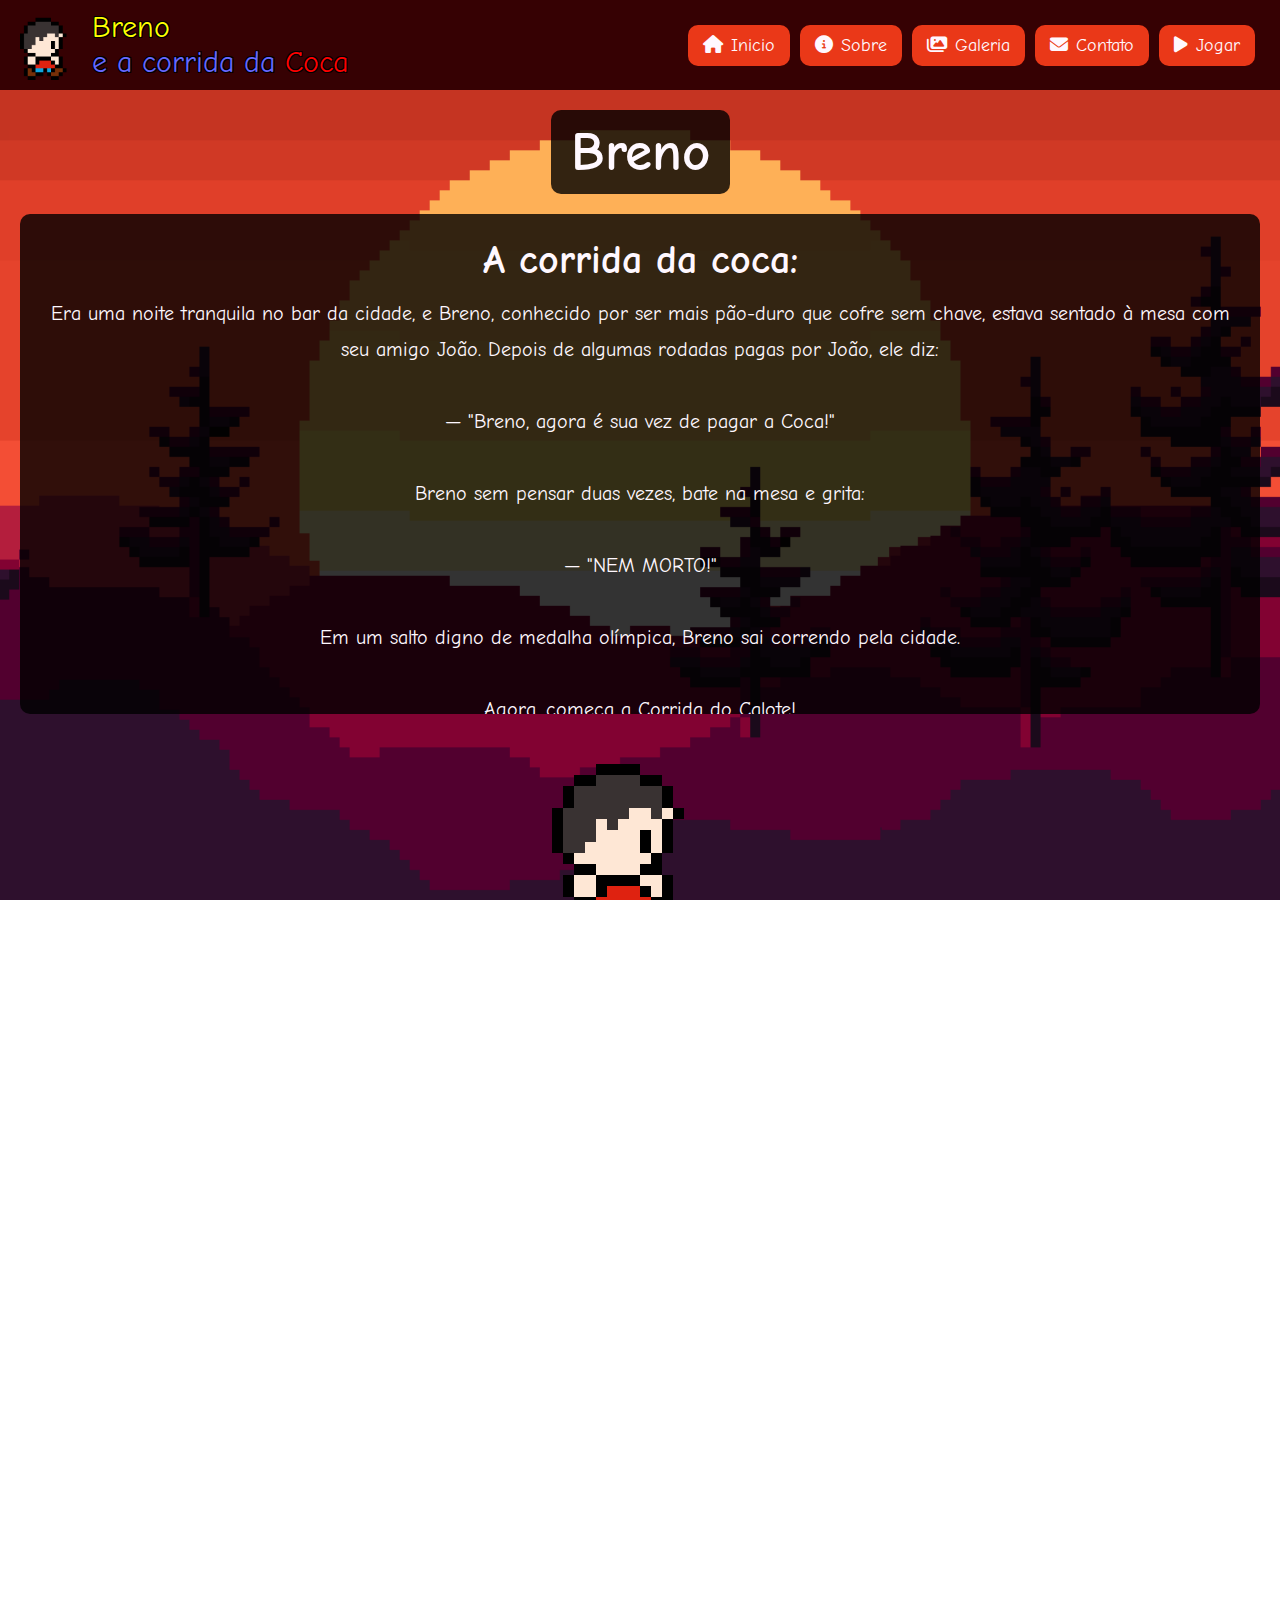
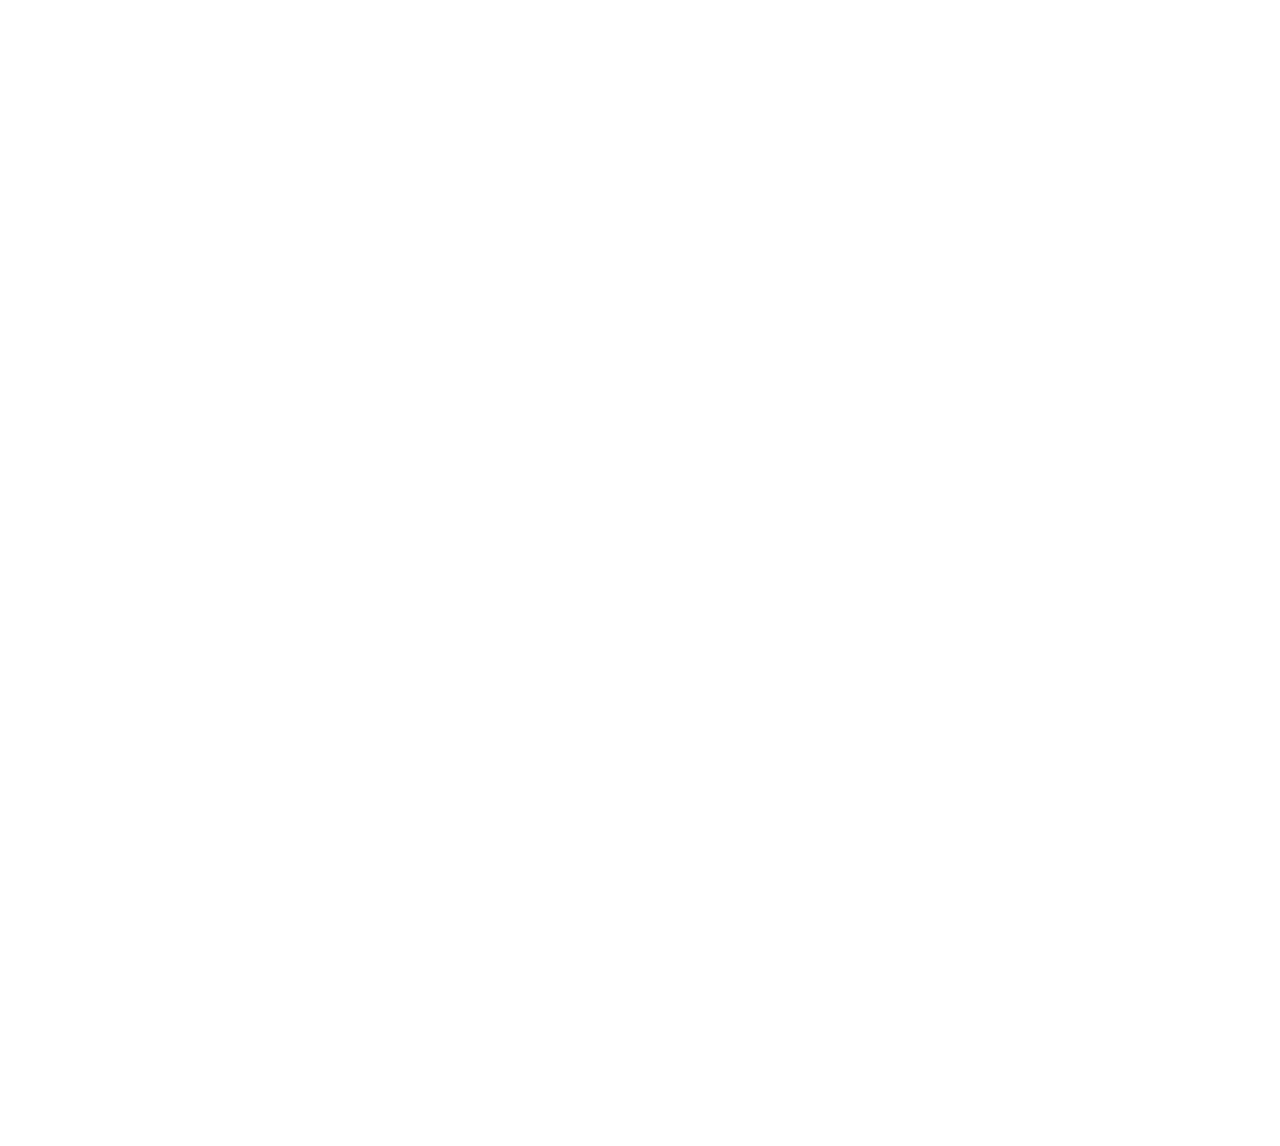
==== commit 707e660d: "vs final" ====
--- a/index.html
+++ b/index.html
@@ -51,7 +51,12 @@
               </a>
             </li>
             <li>
-              <a class="btn" href="paginas/jogo.html" title="Jogar">
+              <a
+                class="btn"
+                href="jogo/index.html"
+                title="Jogar"
+                target="_blank"
+              >
                 <i class="fa-solid fa-play"></i>Jogar
               </a>
             </li>
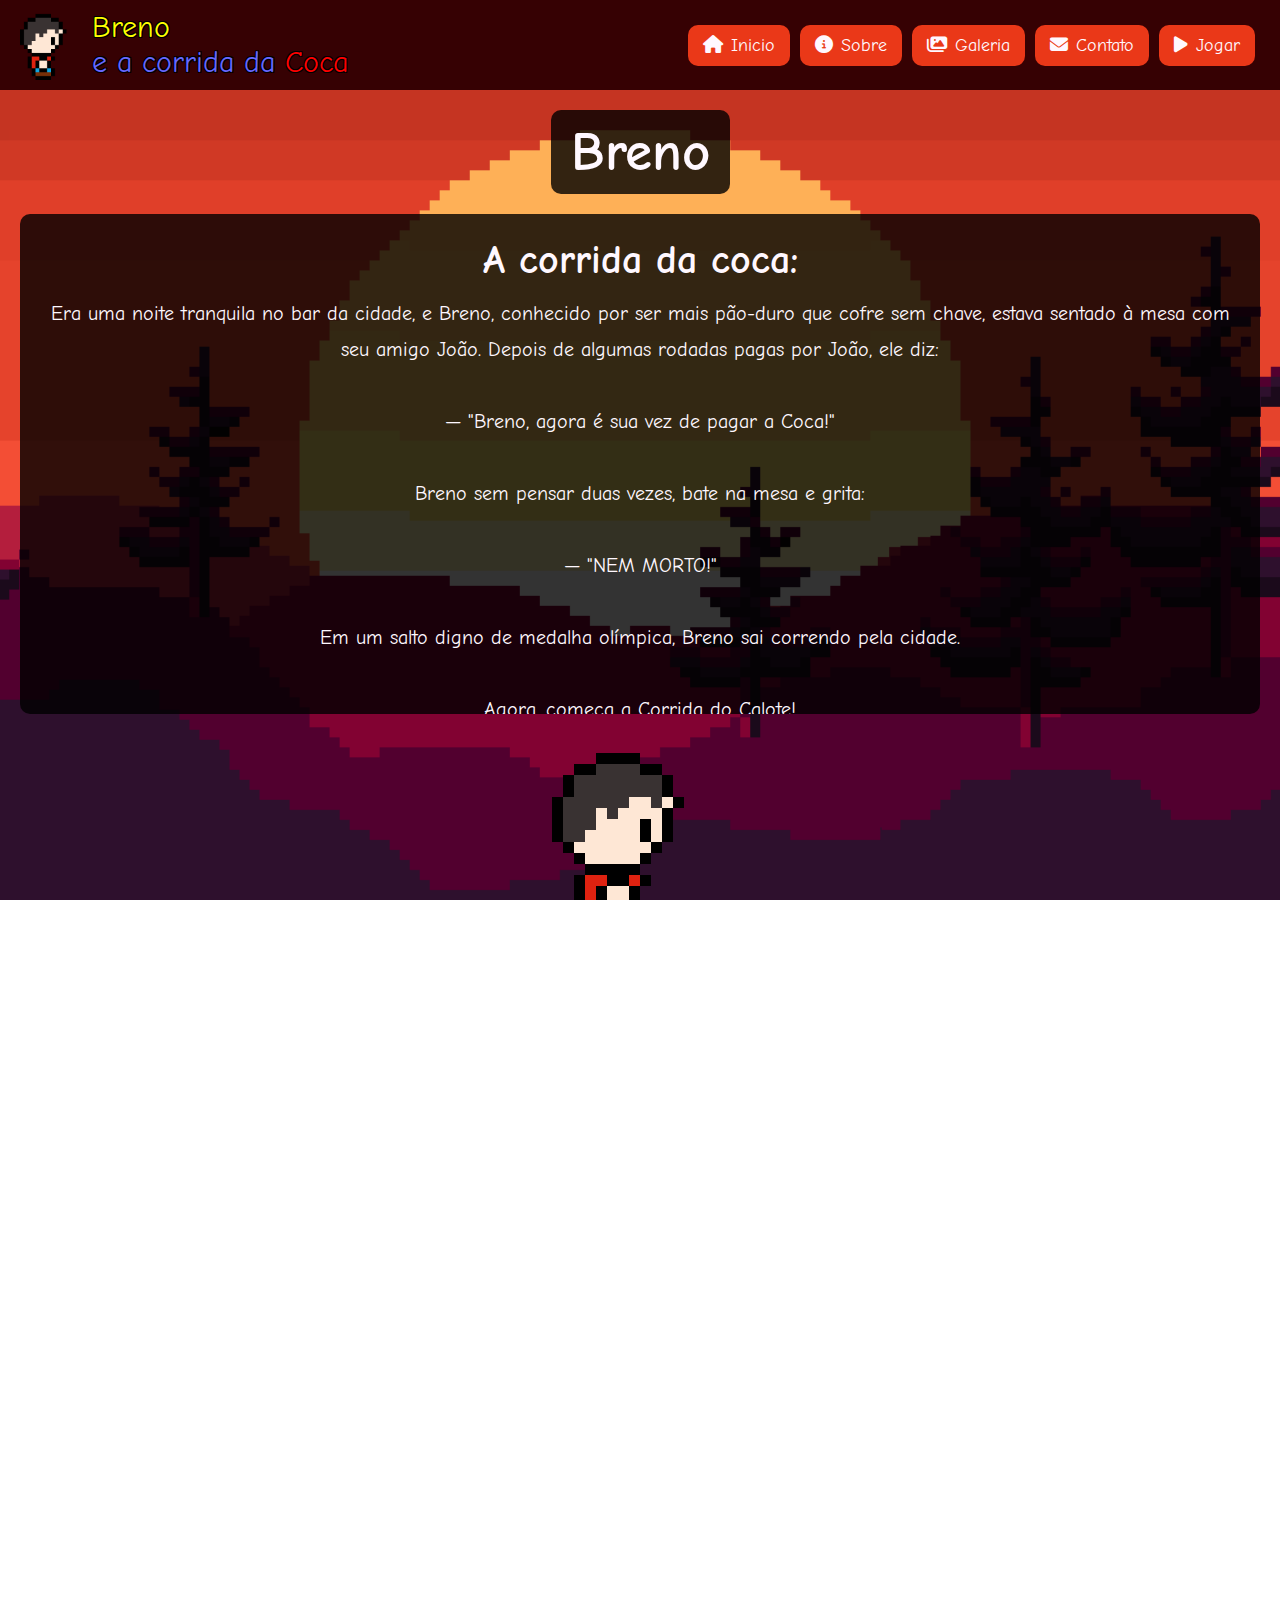
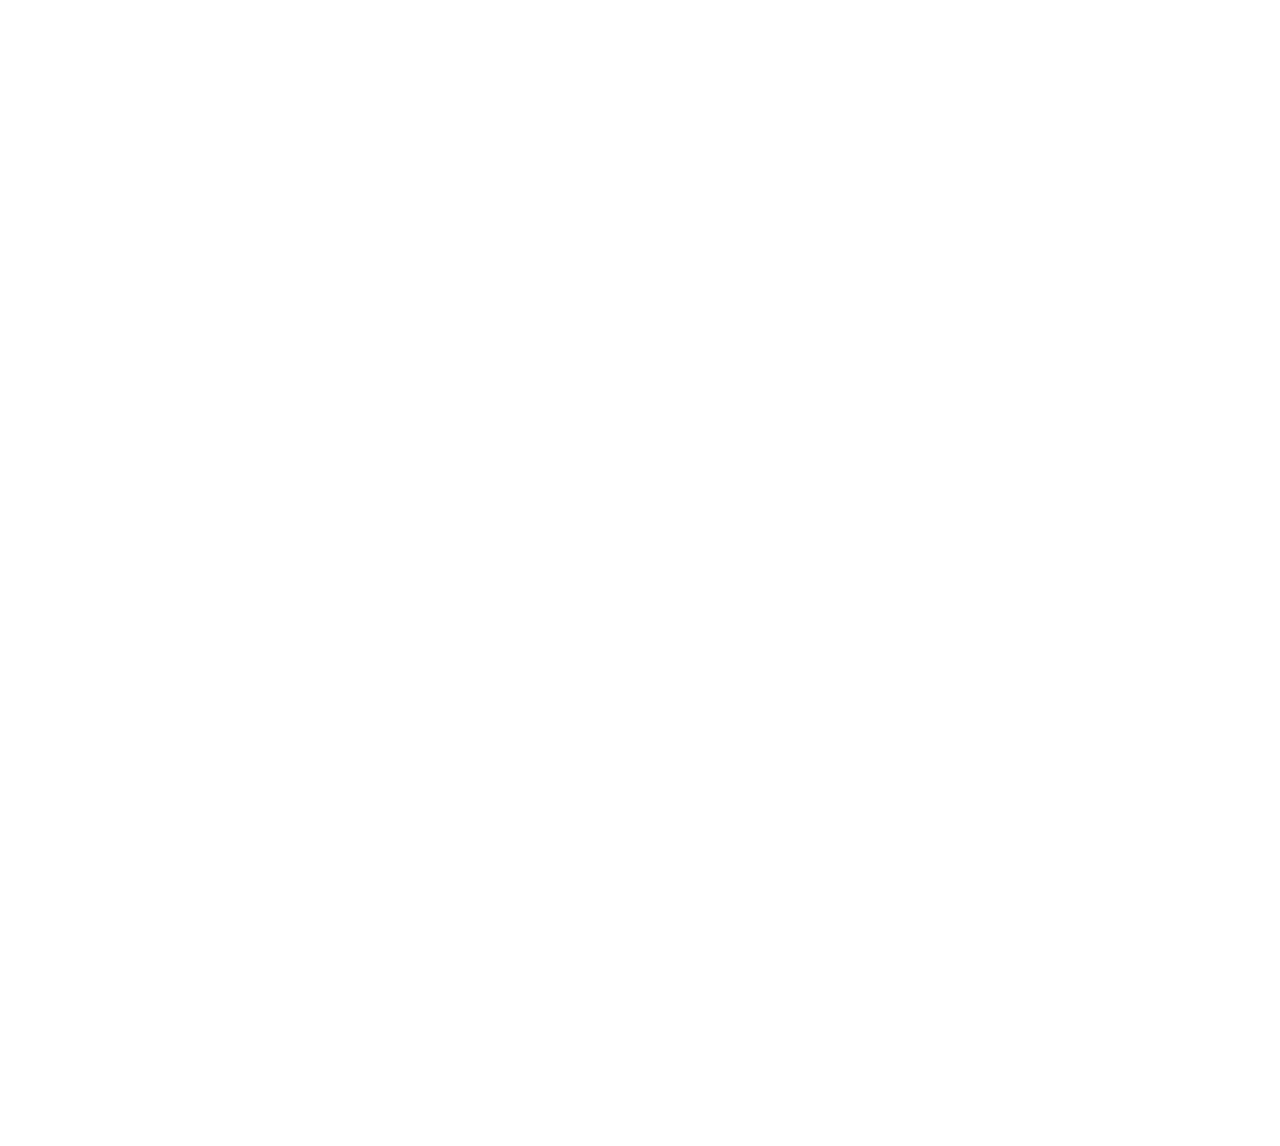
==== commit 2a44522f: "vs final 2" ====
--- a/index.html
+++ b/index.html
@@ -51,12 +51,7 @@
               </a>
             </li>
             <li>
-              <a
-                class="btn"
-                href="jogo/index.html"
-                title="Jogar"
-                target="_blank"
-              >
+              <a class="btn" href="../paginas/jogo.html" title="Jogar">
                 <i class="fa-solid fa-play"></i>Jogar
               </a>
             </li>
